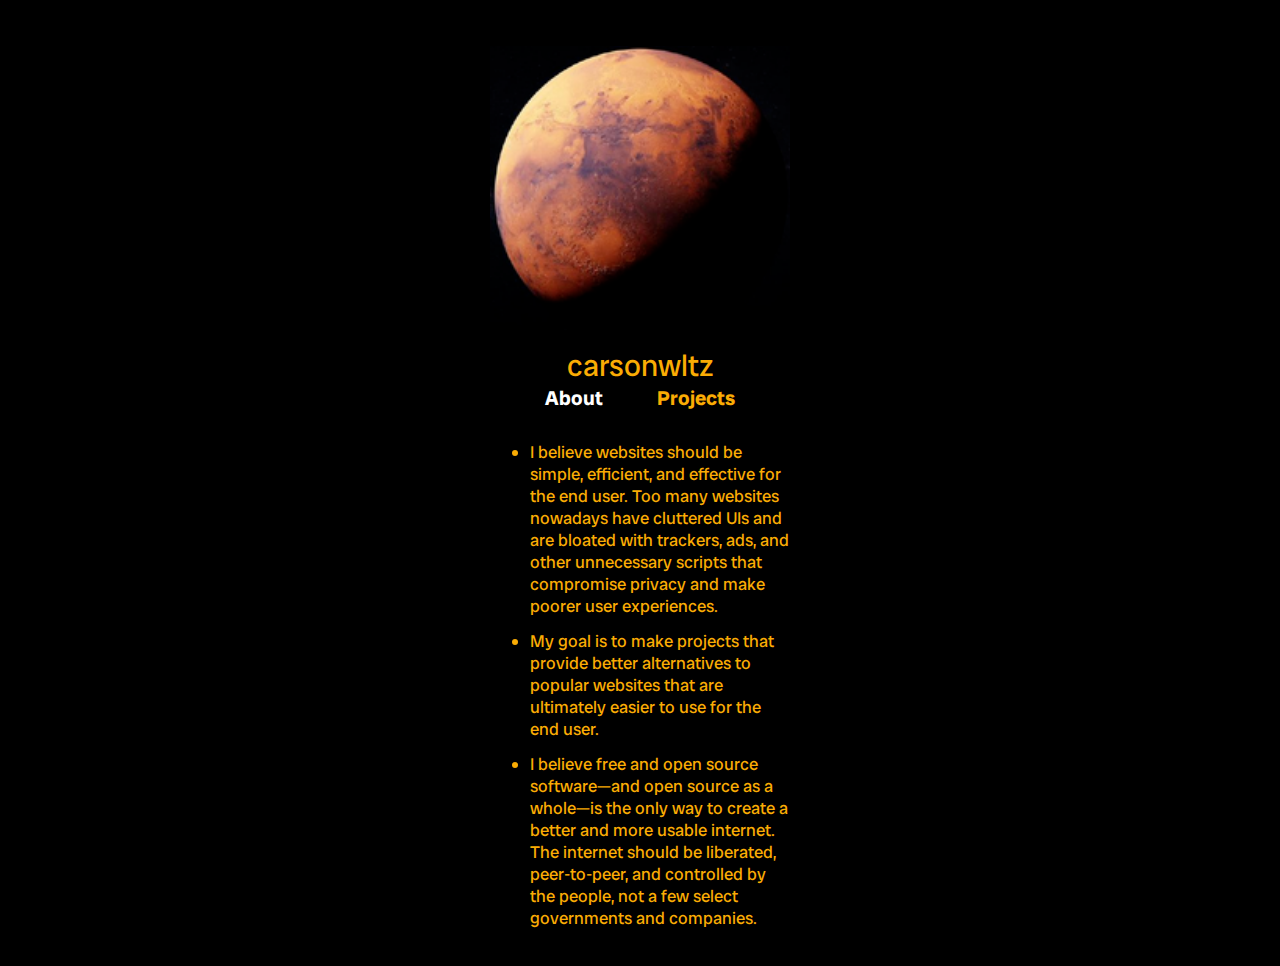
==== index.html @ 655447fe "first commit" ====
<!DOCTYPE html>
<html lang="en">
	<head>
		<!-- Page Encoding -->
		<meta charset="UTF-8" />
		<!-- CSS Link -->
		<link rel="stylesheet" href="styles.css" />
		<!-- Page Title -->
		<title>carsonwltz</title>
		<!-- Meta Tags -->
		<meta name="title" content="carsonwltz" />
		<meta name="description" content="About me" />
		<meta name="viewport" content="width=device-width, initial-scale=1.0" />
		<meta property="og:url" content="https://carsonwltz.github.io" />
		<meta property="og:type" content="website" />
		<meta property="og:title" content="carsonwltz" />
		<meta property="og:description" content="About me" />
		<meta
			property="og:image"
			content="images/favicon/apple-icon-precomposed.png"
		/>
		<!-- Favicon -->
		<link
			rel="apple-touch-icon"
			sizes="57x57"
			href="images/favicon/apple-icon-57x57.png"
		/>
		<link
			rel="apple-touch-icon"
			sizes="60x60"
			href="images/favicon/apple-icon-60x60.png"
		/>
		<link
			rel="apple-touch-icon"
			sizes="72x72"
			href="images/favicon/apple-icon-72x72.png"
		/>
		<link
			rel="apple-touch-icon"
			sizes="76x76"
			href="images/favicon/apple-icon-76x76.png"
		/>
		<link
			rel="apple-touch-icon"
			sizes="114x114"
			href="images/favicon/apple-icon-114x114.png"
		/>
		<link
			rel="apple-touch-icon"
			sizes="120x120"
			href="images/favicon/apple-icon-120x120.png"
		/>
		<link
			rel="apple-touch-icon"
			sizes="144x144"
			href="images/favicon/apple-icon-144x144.png"
		/>
		<link
			rel="apple-touch-icon"
			sizes="152x152"
			href="images/favicon/apple-icon-152x152.png"
		/>
		<link
			rel="apple-touch-icon"
			sizes="180x180"
			href="images/favicon/apple-icon-180x180.png"
		/>
		<link
			rel="icon"
			type="image/png"
			sizes="192x192"
			href="images/favicon/android-icon-192x192.png"
		/>
		<link
			rel="icon"
			type="image/png"
			sizes="32x32"
			href="images/favicon/favicon-32x32.png"
		/>
		<link
			rel="icon"
			type="image/png"
			sizes="96x96"
			href="images/favicon/favicon-96x96.png"
		/>
		<link
			rel="icon"
			type="image/png"
			sizes="16x16"
			href="images/favicon/favicon-16x16.png"
		/>
		<link rel="manifest" href="images/favicon/manifest.json" />
		<meta name="msapplication-TileColor" content="#ffffff" />
		<meta name="msapplication-TileImage" content="/ms-icon-144x144.png" />
		<meta name="theme-color" content="#ffffff" />
		<!-------------------------------------------------------------------------------->
	</head>
	<body>
		<div class="main">
			<div class="info">
				<div class="image">
					<img src="images/favicon/apple-icon-precomposed.png" />
					<a href="https://github.com/carsonwltz">carsonwltz</a>
				</div>
				<div class="links">
					<a href="index.html" style="color: white">About</a>
					<a href="projects.html">Projects</a>
				</div>
				<div class="about">
					<ul>
						<li>
							I believe websites should be simple, efficient, and effective for
							the end user. Too many websites nowadays have cluttered UIs and
							are bloated with trackers, ads, and other unnecessary scripts that
							compromise privacy and make poorer user experiences.
						</li>
						<li>
							My goal is to make projects that provide better alternatives to
							popular websites that are ultimately easier to use for the end
							user.
						</li>
						<li>
							I believe free and open source software—and open source as a
							whole—is the only way to create a better and more usable internet.
							The internet should be liberated, peer-to-peer, and controlled by
							the people, not a few select governments and companies.
						</li>
					</ul>
				</div>
			</div>
		</div>
	</body>
</html>
---- styles.css ----
@import url(https://fonts.googleapis.com/css2?family=Radio+Canada+Big);
/* ------------------------------------------------ */
html {
	scrollbar-color: orange black;
}
::-webkit-scrollbar {
	width: 16px;
}
::-webkit-scrollbar-track {
	background: black;
}
::-webkit-scrollbar-thumb {
	background: orange;
}
@keyframes fadeIn {
	0% {
		opacity: 0;
	}
	100% {
		opacity: 100;
	}
}
body {
	background-color: black;
	animation: 1s ease-in 0s 1 fadeIn;
	padding: 1%;
	font-family: "Radio Canada Big";
	color: #faac04;
	overflow: hidden;
}
/* ------------------------------------------------ */
.main {
	display: flex;
	justify-content: center;
	padding-top: 2%;
}
.image {
	display: flex;
	flex-direction: column;
	text-align: center;
	font-size: 30px;
}
.image a {
	text-decoration: none;
	color: #faac04;
}
.links {
	display: flex;
	justify-content: space-evenly;
	font-size: 20px;
}
.links a {
	text-decoration: none;
	color: #faac04;
	font-weight: bold;
}
/* ------------------------------------------------ */
.about {
	display: flex;
	width: 300px;
	font-size: 17px;
}
.about li {
	padding-top: 5%;
}
/* ------------------------------------------------ */
.projects {
	display: flex;
	width: 300px;
}
.project1 {
	display: flex;
	flex-direction: column;
	align-items: center;
	width: 300px;
	padding-top: 5%;
}
.projects a {
	text-decoration: none;
	color: #faac04;
	font-size: 20px;
	font-weight: bold;
}
/* ------------------------------------------------ */
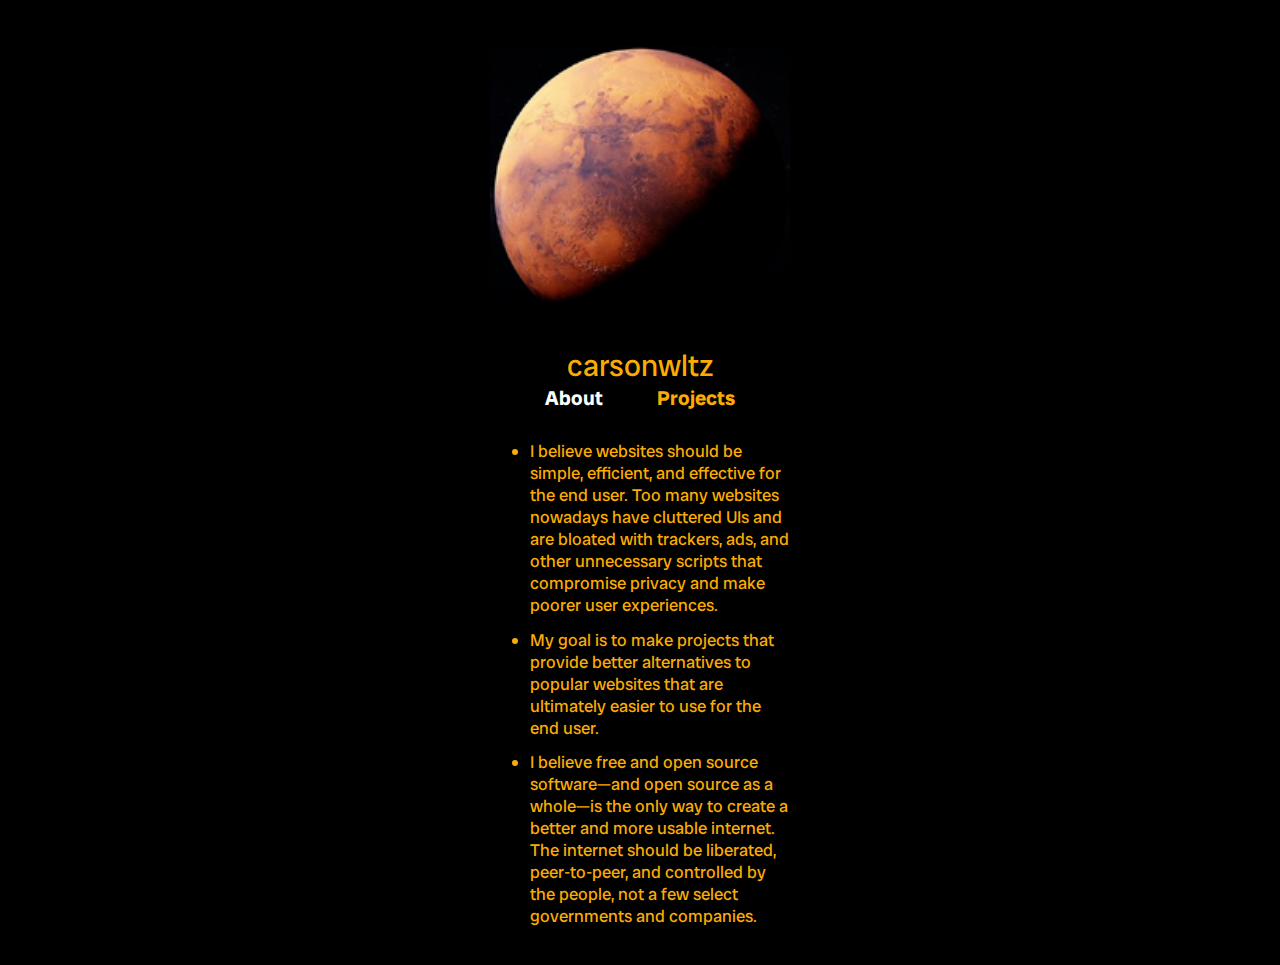
==== commit 1c092f2f: "Commit #3 - Removing GitHub link" ====
--- a/index.html
+++ b/index.html
@@ -100,7 +100,7 @@
 			<div class="info">
 				<div class="image">
 					<img src="images/favicon/apple-icon-precomposed.png" />
-					<a href="https://github.com/carsonwltz">carsonwltz</a>
+					<span>carsonwltz</span>
 				</div>
 				<div class="links">
 					<a href="index.html" style="color: white">About</a>
--- a/styles.css
+++ b/styles.css
@@ -26,7 +26,6 @@
 	padding: 1%;
 	font-family: "Radio Canada Big";
 	color: #faac04;
-	overflow: hidden;
 }
 /* ------------------------------------------------ */
 .main {
@@ -39,10 +38,6 @@
 	flex-direction: column;
 	text-align: center;
 	font-size: 30px;
-}
-.image a {
-	text-decoration: none;
-	color: #faac04;
 }
 .links {
 	display: flex;
@@ -61,7 +56,7 @@
 	font-size: 17px;
 }
 .about li {
-	padding-top: 5%;
+	padding-top: 4.8%;
 }
 /* ------------------------------------------------ */
 .projects {
@@ -74,6 +69,7 @@
 	align-items: center;
 	width: 300px;
 	padding-top: 5%;
+	text-align: center;
 }
 .projects a {
 	text-decoration: none;
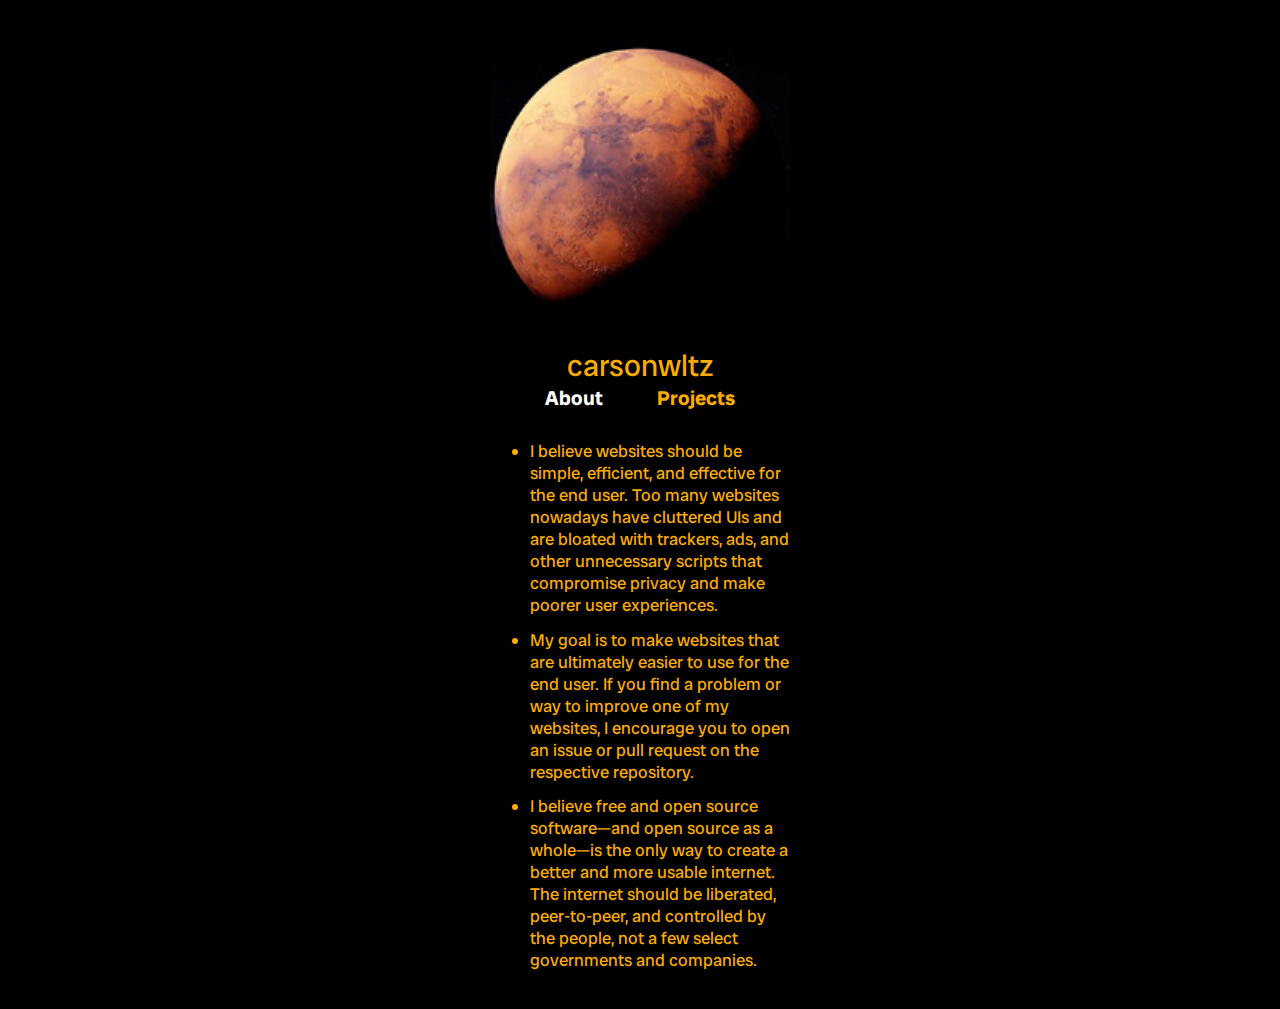
==== commit d8a9e009: "Update index.html" ====
--- a/index.html
+++ b/index.html
@@ -115,9 +115,9 @@
 							compromise privacy and make poorer user experiences.
 						</li>
 						<li>
-							My goal is to make projects that provide better alternatives to
-							popular websites that are ultimately easier to use for the end
-							user.
+							My goal is to make websites that are ultimately easier to use for the end
+							user. If you find a problem or way to improve one of my websites, I encourage 
+							you to open an issue or pull request on the respective repository.
 						</li>
 						<li>
 							I believe free and open source software—and open source as a
--- a/styles.css
+++ b/styles.css
@@ -62,6 +62,13 @@
 .projects {
 	display: flex;
 	width: 300px;
+	flex-direction: column;
+}
+.projects a {
+	text-decoration: none;
+	color: #faac04;
+	font-size: 20px;
+	font-weight: bold;
 }
 .project1 {
 	display: flex;
@@ -71,10 +78,12 @@
 	padding-top: 5%;
 	text-align: center;
 }
-.projects a {
-	text-decoration: none;
-	color: #faac04;
-	font-size: 20px;
-	font-weight: bold;
+.project2 {
+	display: flex;
+	flex-direction: column;
+	align-items: center;
+	width: 300px;
+	padding-top: 10%;
+	text-align: center;
 }
 /* ------------------------------------------------ */
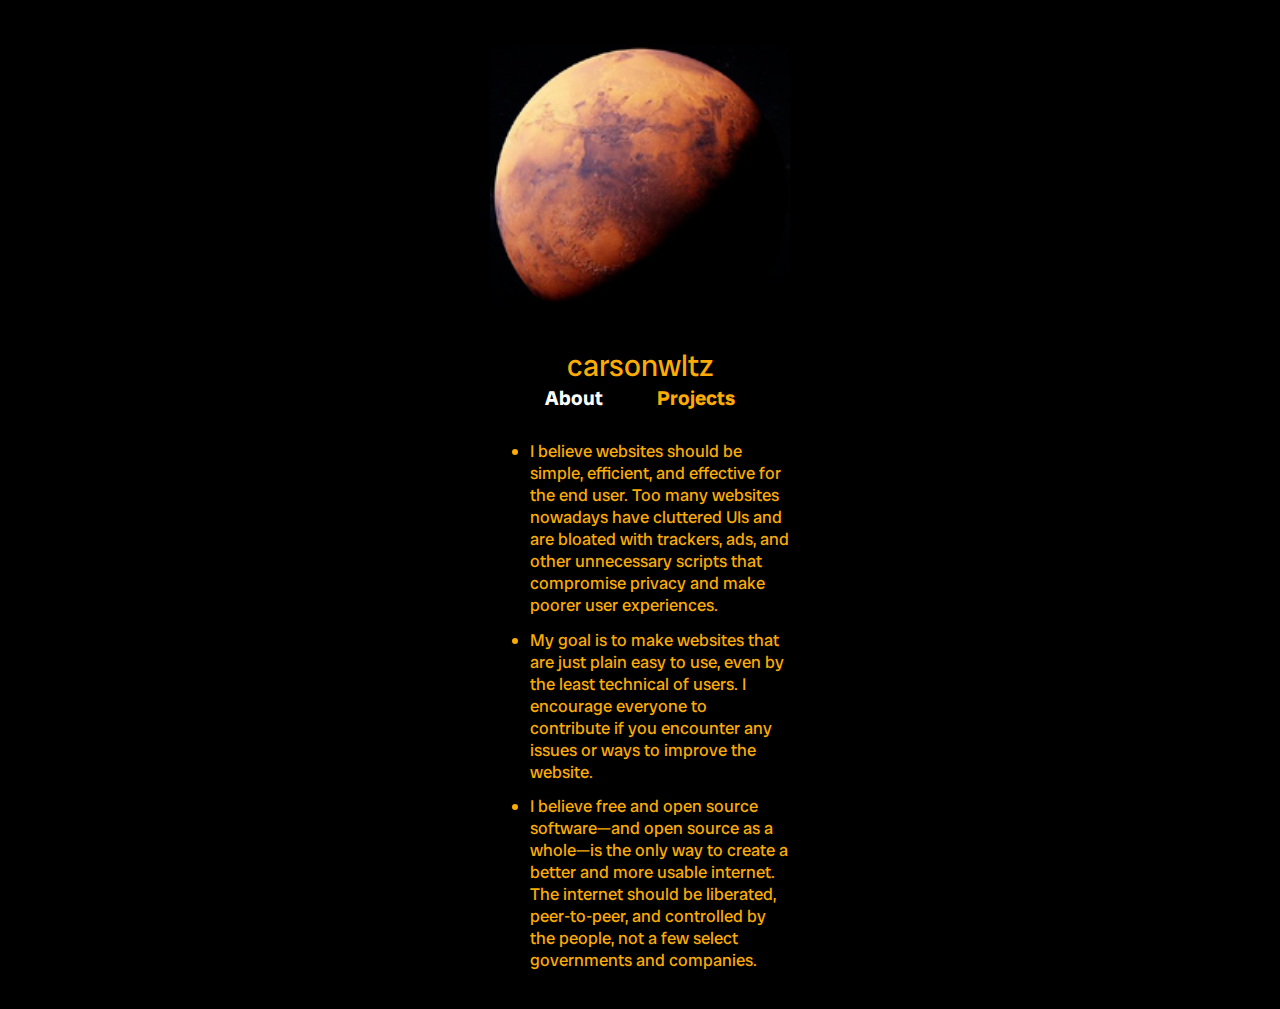
==== commit a6036306: "Updating info" ====
--- a/index.html
+++ b/index.html
@@ -115,9 +115,10 @@
 							compromise privacy and make poorer user experiences.
 						</li>
 						<li>
-							My goal is to make websites that are ultimately easier to use for the end
-							user. If you find a problem or way to improve one of my websites, I encourage 
-							you to open an issue or pull request on the respective repository.
+							My goal is to make websites that are just plain easy to use, even
+							by the least technical of users. I encourage everyone to
+							contribute if you encounter any issues or ways to improve the
+							website.
 						</li>
 						<li>
 							I believe free and open source software—and open source as a
